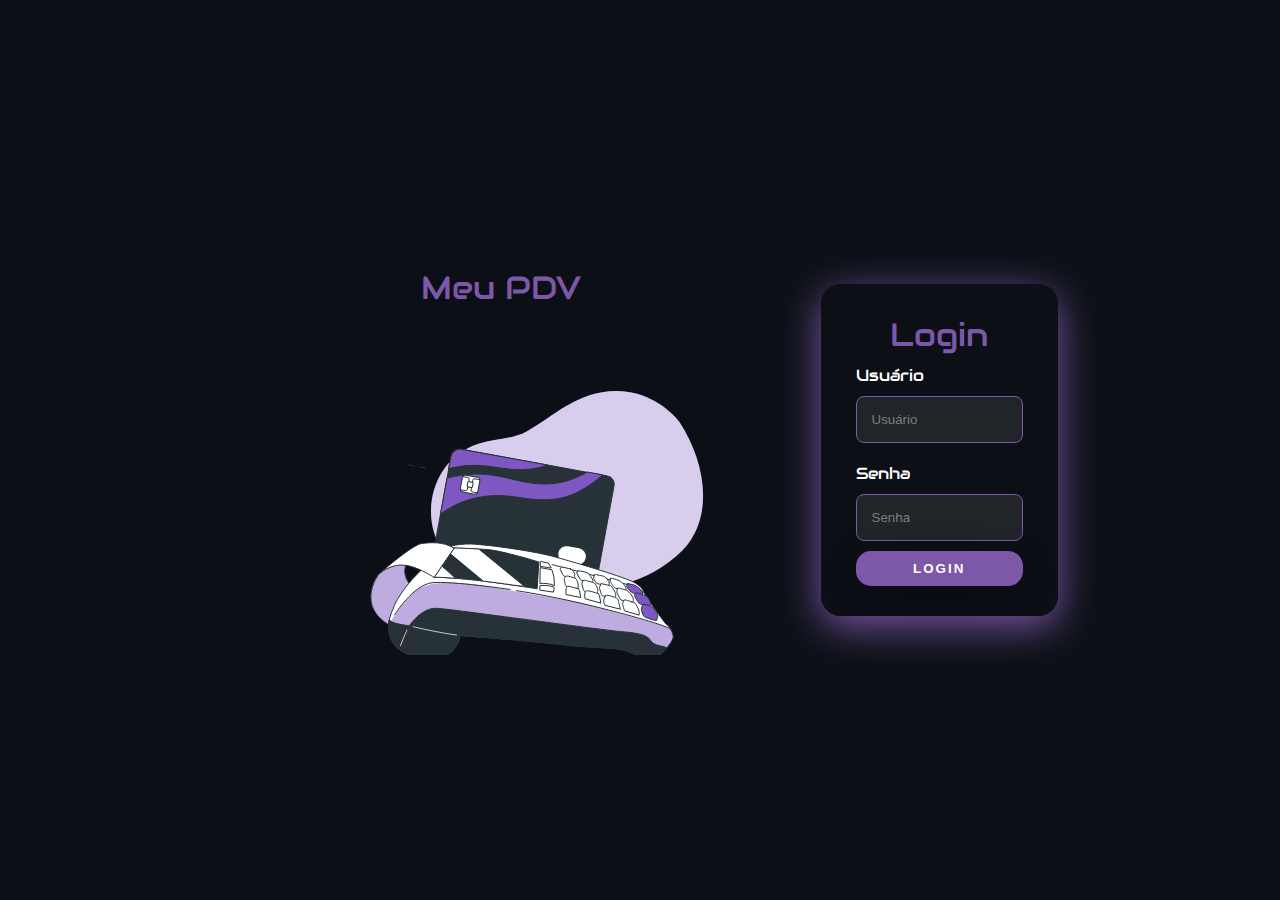
==== login.html @ fe78a800 "Tela de login" ====
<!DOCTYPE html>
<html lang="en">
<head>
    <meta charset="UTF-8">
    <meta http-equiv="X-UA-Compatible" content="IE=edge">
    <meta name="viewport" content="width=device-width, initial-scale=1.0">
    <link rel="stylesheet" href="style.css">
    <title>Loginpdv</title>
</head>
<body>
    <div class="main-login">
        <div class="left-login">
            <h1>Meu PDV</h1>
            <img class="left-login-img" src="card-img.svg" alt="icone pdv">
        </div>
        <div class=""right-login>
            <div class="formulario">
                <H1>Login</H1>
                <div class="textfield">
                    <label for="usario">Usuário</label>
                    <input type="text" name="usuario" placeholder="Usuário">
                </div>
                <div class="textfield">
                    <label for="senha">Senha</label>
                    <input type="password" name="senha" placeholder="Senha">
                </div>
                <button class="btn-login">Login</button>
            </div>
        </div>
    </div>
    
</body>
</html>
---- style.css ----
@import url(https://fonts.googleapis.com/css?family=Audiowide);
body{
    margin: 0;
    font-family: "Audiowide", sans-serif;
}
.main-login{
    width: 100vw;
    height: 100vh;
    background:#0c1016;
    display: flex;
    justify-content: center;
    align-items: center;
}

.left-login{
    width:  50vw;
    height: 100vh;
    display: flex;
    justify-content: center;
    align-items: center;
    flex-direction: column;
    
}
.left-login > h1{
    color: rgb(125, 88, 168);
    font-weight: 100;
}
.left-login-img{
    width: 35vw;
}
.right-login{
    width:  50vw;
    height: 100vh;
    display: flex;
    justify-content: center;
    align-items: center;
}
.formulario{
    width: 60%;
    display: flex;
    justify-content: center;
    align-items: center;
    flex-direction: column;
    padding: 30px 35px;
    background: #0c101691;
    border-radius: 20px;
    box-shadow: 0px 10px 40px rgb(125, 88, 168);
}
.formulario > h1{
    color: rgb(125, 88, 168);
    font-weight: 100;
    margin: 0;
}
.textfield{
    display: flex;
    flex-direction: column;
    align-items: flex-start;
    justify-content: center;
    margin: 10px 0px;
}

.textfield > input{
    width:  100%;
    border: 1px solid;
    border-color: rgb(125, 88, 168);
    border-radius: 8px;
    padding: 15px;
    background-color: #21252a;
    color: rgb(125, 88, 168);
    
    align-items: flex-start;
    outline: none;
    box-sizing: border-box;
}
.textfield >label{
    color: white;
    margin-bottom: 10px;
}

.textfield >input::placeholder{
    color: #7c7c7c;
}

.btn-login{
    background: rgb(125, 88, 168);
    width: 100%;
    padding: 10px 0px;
    border: none;
    border-radius: 15px;
    outline: none;
    text-transform: uppercase;
    font-weight: 800;
    letter-spacing: 2px;
    color: #ffffff;
    cursor: pointer;
    box-shadow: 0px 10px 40px -12px black;

}
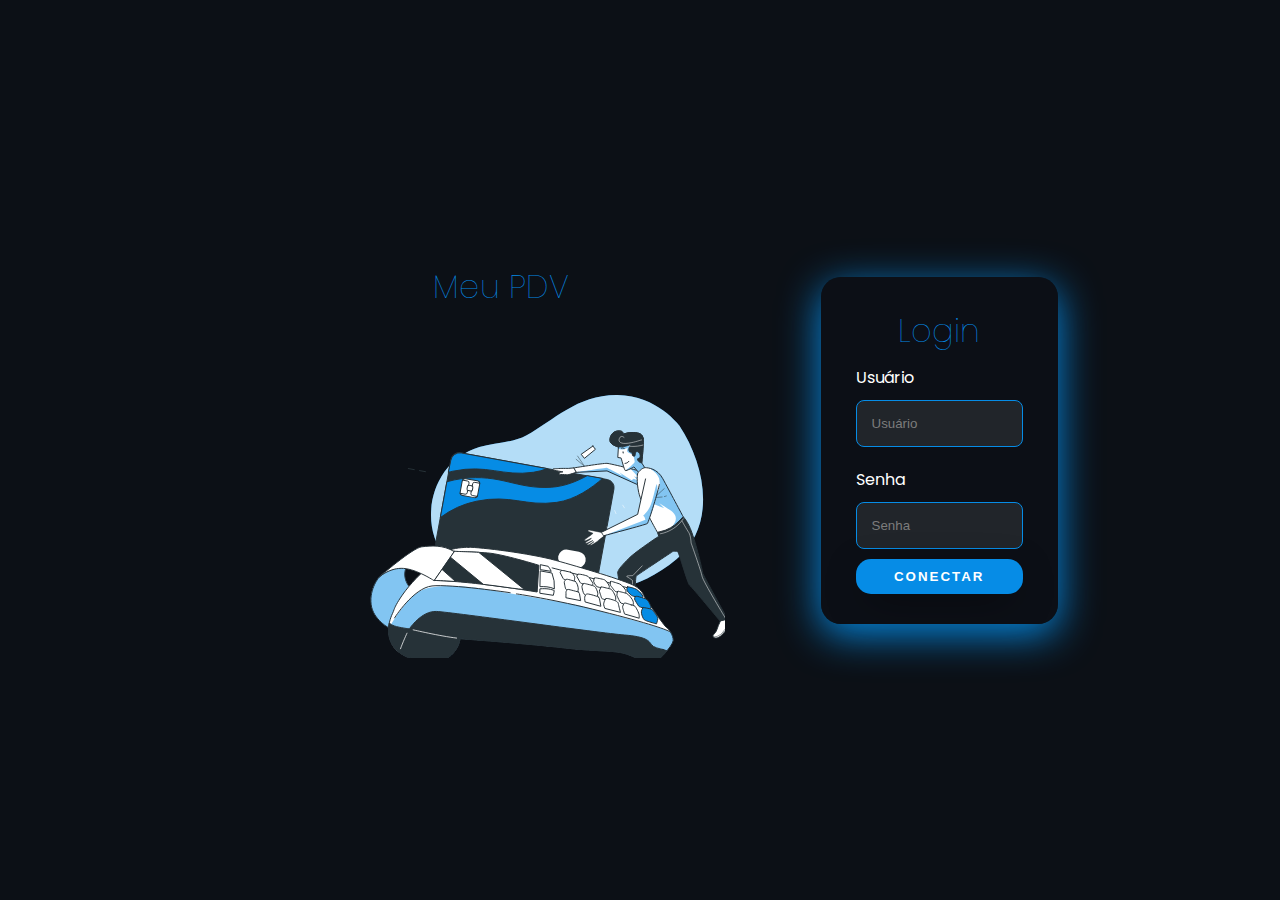
==== commit bded4528: "Adicao da tela estatisticas" ====
--- a/login.html
+++ b/login.html
@@ -11,7 +11,7 @@
     <div class="main-login">
         <div class="left-login">
             <h1>Meu PDV</h1>
-            <img class="left-login-img" src="card-img.svg" alt="icone pdv">
+            <img class="left-login-img" src="/resources/card-img.svg" alt="icone pdv">
         </div>
         <div class=""right-login>
             <div class="formulario">
@@ -24,7 +24,7 @@
                     <label for="senha">Senha</label>
                     <input type="password" name="senha" placeholder="Senha">
                 </div>
-                <button class="btn-login">Login</button>
+                <button class="btn-login">Conectar</button>
             </div>
         </div>
     </div>
--- a/style.css
+++ b/style.css
@@ -1,7 +1,25 @@
-@import url(https://fonts.googleapis.com/css?family=Audiowide);
+@import url(https://fonts.googleapis.com/css?family=Poppins);
+
+canvas {
+    margin-top: 10px;
+    border: 1px solid gainsboro;
+    background:#202020;
+    border-radius: 8px;
+    box-shadow: 3px 3px 10px #068ce6;
+}
+
+
+.container {
+    position: relative;
+    margin: auto;
+    height: 400px;
+    width: 800px;
+}
+
 body{
     margin: 0;
-    font-family: "Audiowide", sans-serif;
+    font-family: "Poppins", sans-serif;
+    background:#0c1016;
 }
 .main-login{
     width: 100vw;
@@ -22,7 +40,7 @@
     
 }
 .left-login > h1{
-    color: rgb(125, 88, 168);
+    color: #068ce6;
     font-weight: 100;
 }
 .left-login-img{
@@ -44,10 +62,10 @@
     padding: 30px 35px;
     background: #0c101691;
     border-radius: 20px;
-    box-shadow: 0px 10px 40px rgb(125, 88, 168);
+    box-shadow: 0px 10px 40px #068ce6;
 }
 .formulario > h1{
-    color: rgb(125, 88, 168);
+    color: #068ce6;
     font-weight: 100;
     margin: 0;
 }
@@ -62,11 +80,11 @@
 .textfield > input{
     width:  100%;
     border: 1px solid;
-    border-color: rgb(125, 88, 168);
+    border-color: #068ce6;
     border-radius: 8px;
     padding: 15px;
     background-color: #21252a;
-    color: rgb(125, 88, 168);
+    color: #068ce6;
     
     align-items: flex-start;
     outline: none;
@@ -82,7 +100,7 @@
 }
 
 .btn-login{
-    background: rgb(125, 88, 168);
+    background: #068ce6;
     width: 100%;
     padding: 10px 0px;
     border: none;
@@ -96,3 +114,91 @@
     box-shadow: 0px 10px 40px -12px black;
 
 }
+.main-container{
+    overflow: hidden;
+    background: #161414;
+    width: 100vw;
+    height: 100vh;
+    display: flex;
+    justify-content: center;
+    align-items: center;
+}
+.nav-bar{
+    padding-top: 15px;
+    padding-right: 10px;
+    border-right: 2px solid;
+    border-color: #068ce6;
+    width: 6vw;
+    height: 100vh;
+    display: flex;
+    justify-content: start;
+    align-items: flex-start;
+    flex-direction: column;
+    font-size: 10px;
+    color: #ffffff;
+}
+.nav-bar > img{
+    width: 20px;
+    cursor: pointer;
+}
+.nav-bar > label{
+    margin-bottom: 10px  ;
+    cursor: pointer;
+}
+.carrinho{
+    width: 60vw;
+    height: 80vh;
+    display: flex;
+    justify-content: center;
+    align-items: flex-start;
+    flex-direction: column;
+    margin:30px;
+    background: #202020;
+    border-radius: 20px;
+    box-shadow: 0px 0px 15px #068ce6;
+}
+.title{
+    width: 60vw;
+    height: 5vh;
+    justify-content: flex-start;
+    color: #ffffff;
+}
+.busca-total{
+    width: 34vw;
+    height: 80vh;
+    display: flex;
+    justify-content: space-around;
+    flex-direction: column;
+}
+.busca > form > input{
+    background: #202020;
+    border-right: 1px solid;
+    border-color: #068ce6;
+    border-radius: 8px;
+    color: #ffffff;
+    
+}
+.busca >form >input :focus{
+    border-color: red !important;
+}
+.btn-submit{
+    background: transparent;
+    border: none;
+    cursor: pointer;
+}
+.lupa{
+    color: #068ce6;
+}
+.card-total{
+    margin-top: 320px;
+    margin-right: 30px;
+    background:#202020;
+    border-radius: 20px;
+    padding: 20px;
+    color: #ffffff;
+    box-shadow: 0px 0px 15px #068ce6;
+}
+.card-total > span{
+    font-size: 25px;
+}
+
